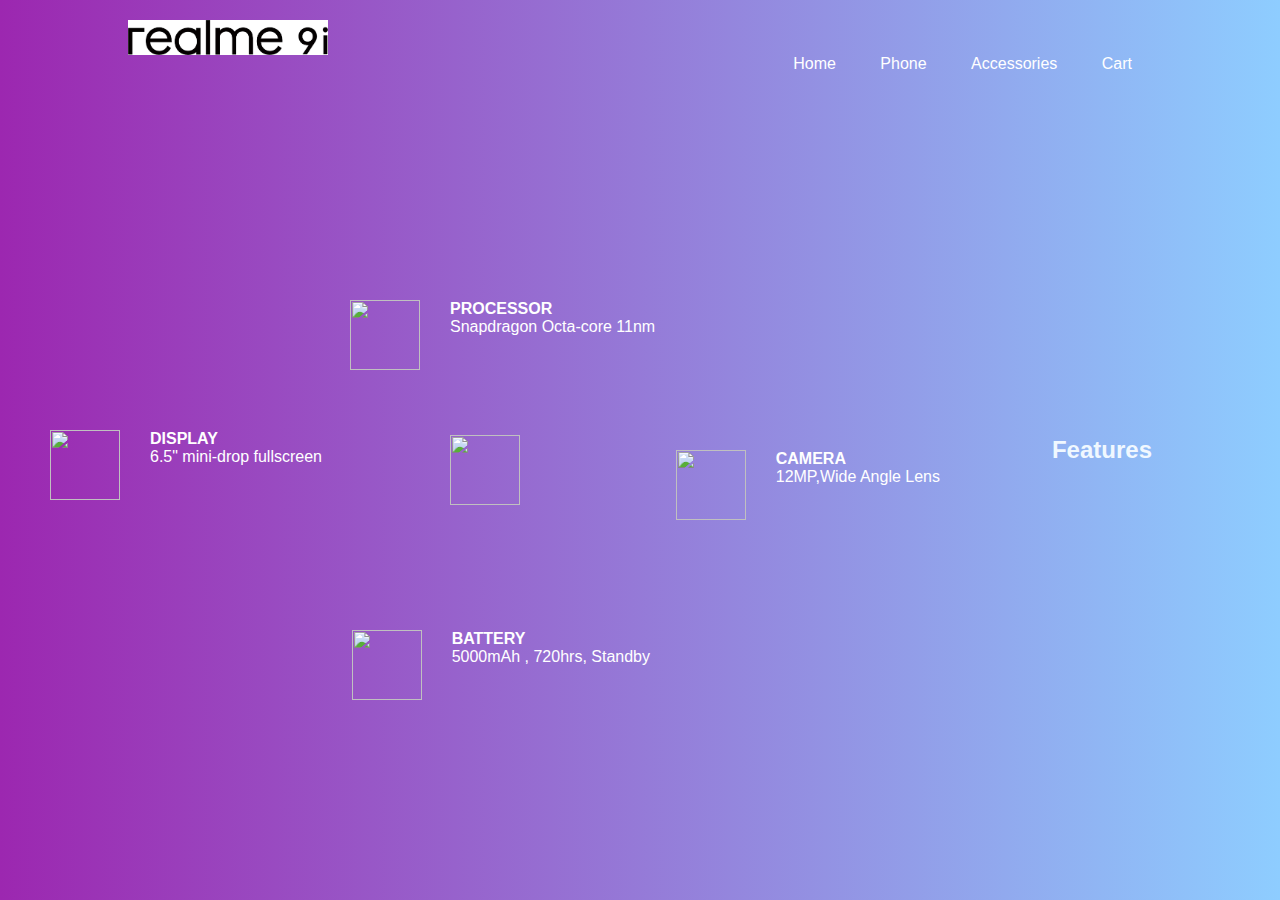
==== index.html @ 8b1fa7a4 "Rename Website Design using HTML,CSS nad JavaScript.html to index.html" ====
<!-- saved from url=(0070)file:///C:/OneDrive%20-%20H&R%20BLOCK%20LTD/Desktop/Project/index.html -->
<html><head><meta http-equiv="Content-Type" content="text/html; charset=windows-1252">
    <title>Website Design using HTML,CSS nad JavaScript </title>
    <link rel="stylesheet" href="style.css">   
</head>
<body>
    <div class="main">
    <nav>
        <div class="logo">
            <img src="realmelogo.png">
        <div class="nav-links">
            <ul>
                <li><a href="file:///C:/OneDrive%20-%20H&amp;R%20BLOCK%20LTD/Desktop/Project/index.html#">Home</a></li>
                <li><a href="file:///C:/OneDrive%20-%20H&amp;R%20BLOCK%20LTD/Desktop/Project/index.html#">Phone</a></li>
                <li><a href="file:///C:/OneDrive%20-%20H&amp;R%20BLOCK%20LTD/Desktop/Project/index.html#">Accessories</a></li>
                <li><a href="file:///C:/OneDrive%20-%20H&amp;R%20BLOCK%20LTD/Desktop/Project/index.html#">Cart</a></li>
            </ul>
        </div>
            </div>
        
    </nav>
    <div class="Information">
        
        
        <img src="./Website Design using HTML,CSS nad JavaScript_files/RealmeMobile.jpg" class="Mobile">
        <div id="circle" style="transform: rotate(-90deg) rotate(-90deg) rotate(-90deg) rotate(-90deg);">
            <div class="feature one">
                <img src="./Website Design using HTML,CSS nad JavaScript_files/realmecamera.jpg">
                <div>
                    <h4>CAMERA</h4>
                    <p> 12MP,Wide Angle Lens</p>
                </div>
            </div>
            <div class="feature two">
                <img src="./Website Design using HTML,CSS nad JavaScript_files/pic.jpg">
                <div>
                    <h4>PROCESSOR</h4>
                    <p> Snapdragon Octa-core 11nm</p>
                </div>
            </div>
            <div class="feature three">
                <img src="./Website Design using HTML,CSS nad JavaScript_files/unnamed.png">
                <div>
                    <h4>DISPLAY</h4>
                    <p> 6.5" mini-drop fullscreen</p>
                </div>
            </div>
            <div class="feature four">
                <img src="./Website Design using HTML,CSS nad JavaScript_files/image-260nw-1571964865.webp">
                <div>
                    <h4>BATTERY</h4>
                    <p> 5000mAh , 720hrs, Standby</p>
                </div>
            </div>

        </div>
        </div>
    </div>
    <div class=" controls">
        <img src="./Website Design using HTML,CSS nad JavaScript_files/uparrow.png" id="upBtn">
        <h2>Features</h2>
        <img src="./Website Design using HTML,CSS nad JavaScript_files/downarrow.png" id="downBtn">
   </div>



    <script>
        var circle = document.getElementById("circle");
        var upBtn = document.getElementById("upBtn");
        var downBtn = document.getElementById("downBtn");
        var rotateValue = circle.style.transform;
        var rotateSum;
        upBtn.onclick = function () {
            rotateSum = rotateValue + "rotate(-90deg)";
            circle.style.transform = rotateSum;
            rotateValue = rotateSum;
        }
        downBtn.onclick = function () {
            rotateSum = rotateValue + "rotate(90deg)";
            circle.style.transform = rotateSum;
            rotateValue = rotateSum;
        }
    </script>


</body></html>
---- style.css ----
*{
    margin:0;
    padding:0;
    font-family:sans-serif;
}
.main{
    width: 100%;
    height: 100vh;
    position:relative;
    overflow:hidden;
    background: linear-gradient(to right,#9c27b0,#8ecdff);
}
nav {
    width: 80%;
    position: sticky;
    margin: 20px auto;
    z-index: 1;
    display: flex;
    align-items: center;
}
.logo {
    flex-basis: 150%;
    
}
.logo img{
    width:200px;
    top:50px;
    right:50px;
}
.nav-links{
    flex:1;
    text-align:right;
}
.nav-links ul li {
    list-style :none;
    display:inline-block;
    margin :0 20px;


}
.nav-links ul li a {
    color:#ffffff;
    text-decoration:none;

}

    .information{
    width: 1000px;
    height:1000px;
    position:absolute;
    top:50%;
    left:0%;

    transform: translateY(-50%);
}
#circle {
    width: 1000px;
    height: 1000px;
    position: absolute;
    top: 0;
    left: 0;
    border-radius:50%;
    
    transform: rotate(0deg);
    transition:1s;
    
}
.feature  img{
    width: 70px;
}
.feature {
    position: absolute;
    display: flex;
    color: #ffffff;
}
.feature div{
    margin-left:30px;

}

.one{
    top:500px;
    right:60px;
}
.two{
    top:350px;
    left:350px;
    
}
.three {
    bottom: 450px;
    left: 50px;
    
}
.four {
    bottom: 250px;
    right: 350px;
    
}
.Mobile{
    width: 70px;
    position:absolute;
    top: 52%;
    left:45%;
    transform: translateY(-50%);
    z-index:1;
}
.controls{
    position: absolute;
    right: 10%;
    top:50%;
    transform:translateY(-50%);
    text-align: center;
}
.controls h2{
    margin:15px 0;
    color:aliceblue;

}
#upBtn{
    width: 15px;
    cursor:pointer;
}
#downBtn {
    width: 15px;
    cursor: pointer;
    
}
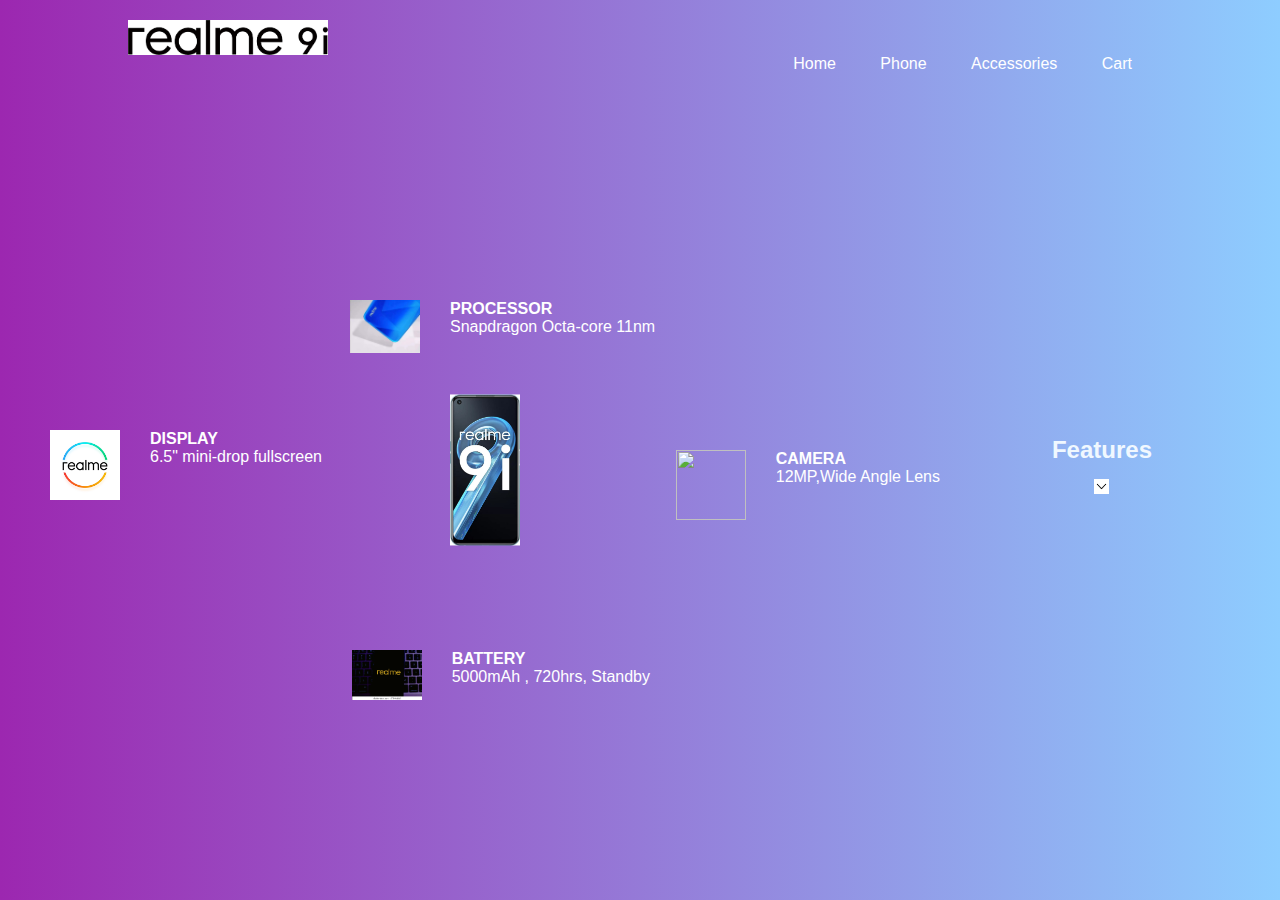
==== commit 5178b8d9: "v2" ====
--- a/index.html
+++ b/index.html
@@ -23,31 +23,31 @@
     <div class="Information">
         
         
-        <img src="./Website Design using HTML,CSS nad JavaScript_files/RealmeMobile.jpg" class="Mobile">
+        <img src="RealmeMobile.jpg" class="Mobile">
         <div id="circle" style="transform: rotate(-90deg) rotate(-90deg) rotate(-90deg) rotate(-90deg);">
             <div class="feature one">
-                <img src="./Website Design using HTML,CSS nad JavaScript_files/realmecamera.jpg">
+                <img src="realmecamera.jpg">
                 <div>
                     <h4>CAMERA</h4>
                     <p> 12MP,Wide Angle Lens</p>
                 </div>
             </div>
             <div class="feature two">
-                <img src="./Website Design using HTML,CSS nad JavaScript_files/pic.jpg">
+                <img src="pic.jpg">
                 <div>
                     <h4>PROCESSOR</h4>
                     <p> Snapdragon Octa-core 11nm</p>
                 </div>
             </div>
             <div class="feature three">
-                <img src="./Website Design using HTML,CSS nad JavaScript_files/unnamed.png">
+                <img src="unnamed.png">
                 <div>
                     <h4>DISPLAY</h4>
                     <p> 6.5" mini-drop fullscreen</p>
                 </div>
             </div>
             <div class="feature four">
-                <img src="./Website Design using HTML,CSS nad JavaScript_files/image-260nw-1571964865.webp">
+                <img src="image-260nw-1571964865.webp">
                 <div>
                     <h4>BATTERY</h4>
                     <p> 5000mAh , 720hrs, Standby</p>
@@ -58,9 +58,9 @@
         </div>
     </div>
     <div class=" controls">
-        <img src="./Website Design using HTML,CSS nad JavaScript_files/uparrow.png" id="upBtn">
+        <img src="uparrow.png" id="upBtn">
         <h2>Features</h2>
-        <img src="./Website Design using HTML,CSS nad JavaScript_files/downarrow.png" id="downBtn">
+        <img src="downarrow.png" id="downBtn">
    </div>
 
 
